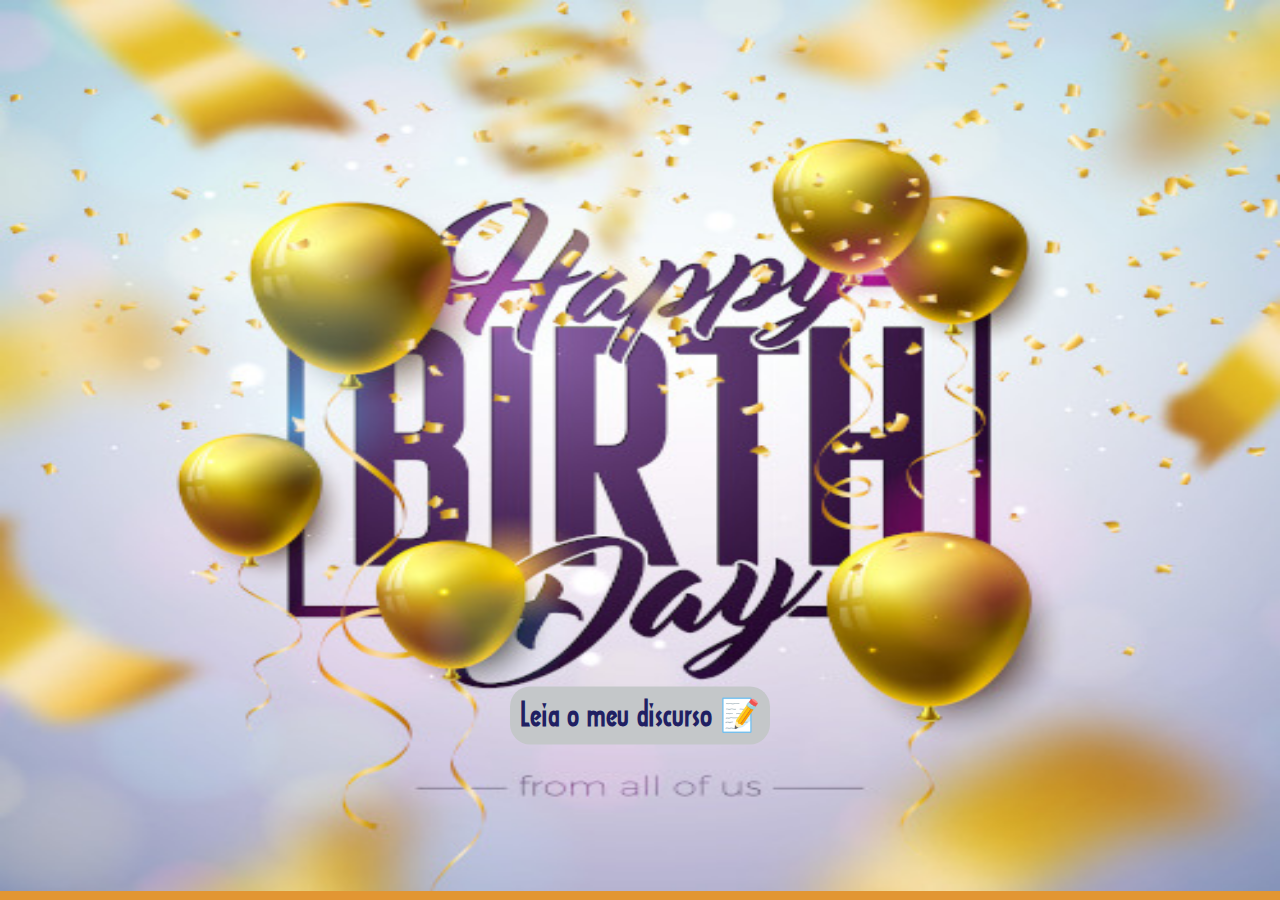
==== index.html @ f0b95172 "Initial commit" ====
<!DOCTYPE html>
<html lang="pt-ao">
<head>
    <meta charset="UTF-8">
    <meta http-equiv="X-UA-Compatible" content="IE=edge">
    <meta name="viewport" content="width=device-width, initial-scale=1.0">
    <title>Para minha BEST</title>
    <style>
        @font-face {
            font-family: "parati";
            src: url(fontes/ARCHITRN.TTF);
        }
        body {
            background-color: rgb(226, 150, 51);
            height: 97vh;
            background-image: url(img/hbd-500.jpg);
            background-size: 100% 100%;
            background-repeat: no-repeat;
            padding: 1px;
            position: relative;
        }
        
        #conteudo { 
            position: absolute; 
            bottom: 22%;
            right: 50%;
            transform: translate(50%, 70%);
        }
        
        p {
            padding: 10px;
            border-radius: 20px;
            font-family: "parati";   
            font-size: 2em;
            font-weight: 800;
            background-color: rgb(196, 199, 201);
            text-align: center;
            transition: 1500ms;
        } 

        
        p:hover {
            background-color: rgb(32, 32, 99);
        }  

        a {
            text-decoration: none;
            color: rgb(32, 32, 99); 
            transition: 500ms;
        }

        a:hover {
            color: rgb(206, 186, 6);
        }
    </style>
</head>
<body>
    <section id="conteudo">
        <p><a href="discurso.html">Leia o meu discurso &#x1f4dd</a></p>
    </section>
</body>
</html>
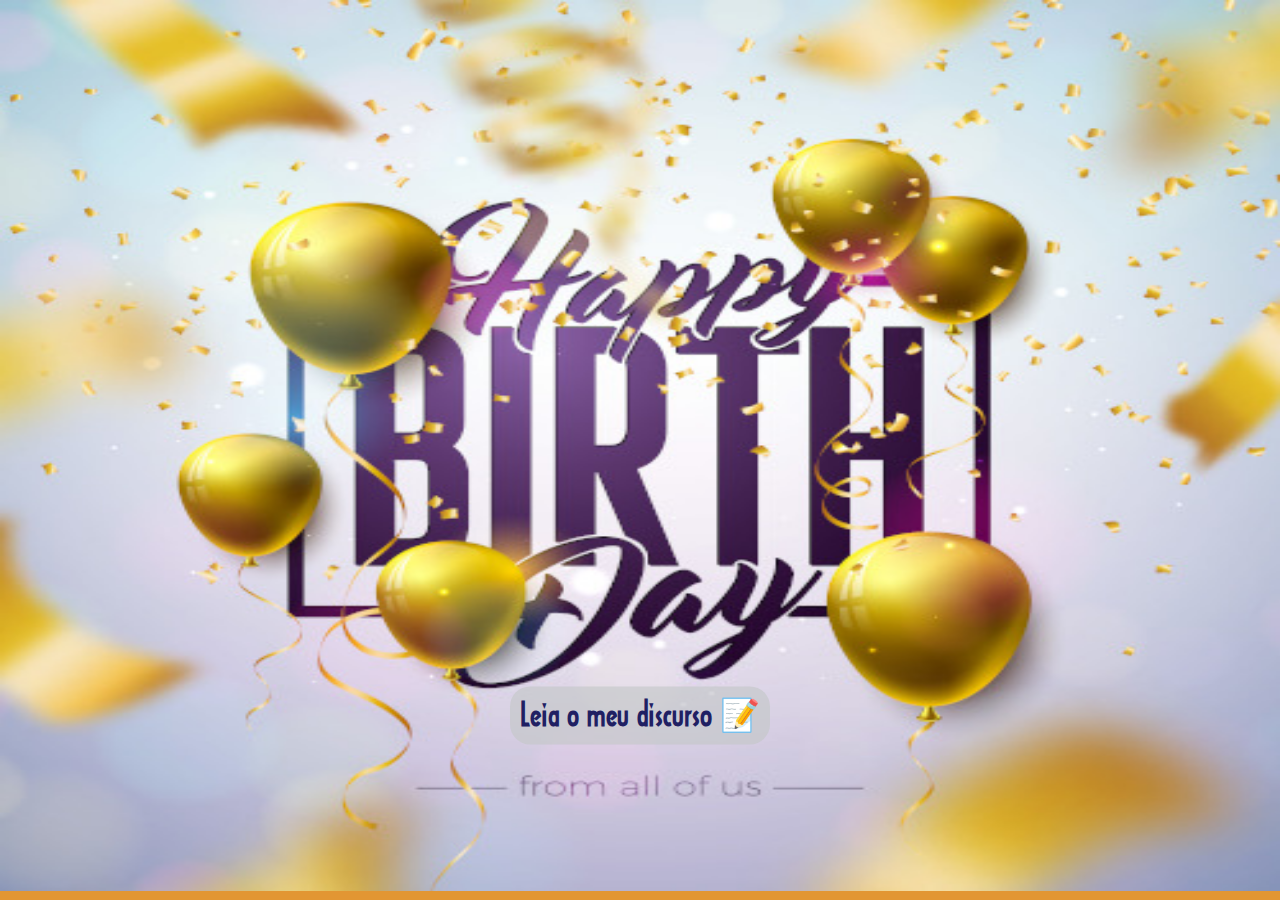
==== commit a7bd1390: "Para ti" ====
--- a/index.html
+++ b/index.html
@@ -18,27 +18,64 @@
             background-repeat: no-repeat;
             padding: 1px;
             position: relative;
+            animation: muda 12s ease-in-out 0s infinite alternate-reverse none;
         }
         
+        @keyframes muda {
+            100% {
+                background-image: url(img/hbd-500.jpg);
+            }
+            50% {
+                background-image: url(img/hbd-500-2.jpg);
+            }
+            0% {
+                background-image: url(img/hbd-500-3.jpg);
+            }
+        }
+
         #conteudo { 
             position: absolute; 
             bottom: 22%;
             right: 50%;
             transform: translate(50%, 70%);
+            animation: movimenta 12s ease 0s infinite alternate-reverse none;
         }
         
+        @keyframes movimenta {
+            100% {
+                transform: translate(50%, 70%);
+            }
+            50% {
+                transform: translate(50%, 50%);
+            }
+            0% {
+                transform: translate(0%, 100%);
+            }
+        }
+
         p {
             padding: 10px;
             border-radius: 20px;
             font-family: "parati";   
             font-size: 2em;
             font-weight: 800;
-            background-color: rgb(196, 199, 201);
+            background-color: rgba(196, 199, 201, 0.664);
             text-align: center;
-            transition: 1500ms;
+            transition: 1s ease-in-out 0s;
+            animation: movimenta2 12s ease 0s infinite alternate-reverse none;
         } 
 
-        
+        @keyframes movimenta2 {
+            100% {
+                background-color: rgba(196, 199, 201, 0.664);
+            }
+            50% {
+                background-color: rgba(250, 240, 153, 0.733);
+            }
+            0% {
+                background-color: rgba(40, 33, 78, 0.349);
+            }
+        }
         p:hover {
             background-color: rgb(32, 32, 99);
         }  
@@ -52,11 +89,17 @@
         a:hover {
             color: rgb(206, 186, 6);
         }
+        @media (max-width: 500px) {
+        p {
+            font-size: 1em;
+        }
+    }
     </style>
 </head>
 <body>
     <section id="conteudo">
         <p><a href="discurso.html">Leia o meu discurso &#x1f4dd</a></p>
     </section>
+    <audio src="audio/parabens_pra_voce_mp3_85725.mp3" preload="auto" autoplay>Audio não suportado, lamento</audio>
 </body>
 </html>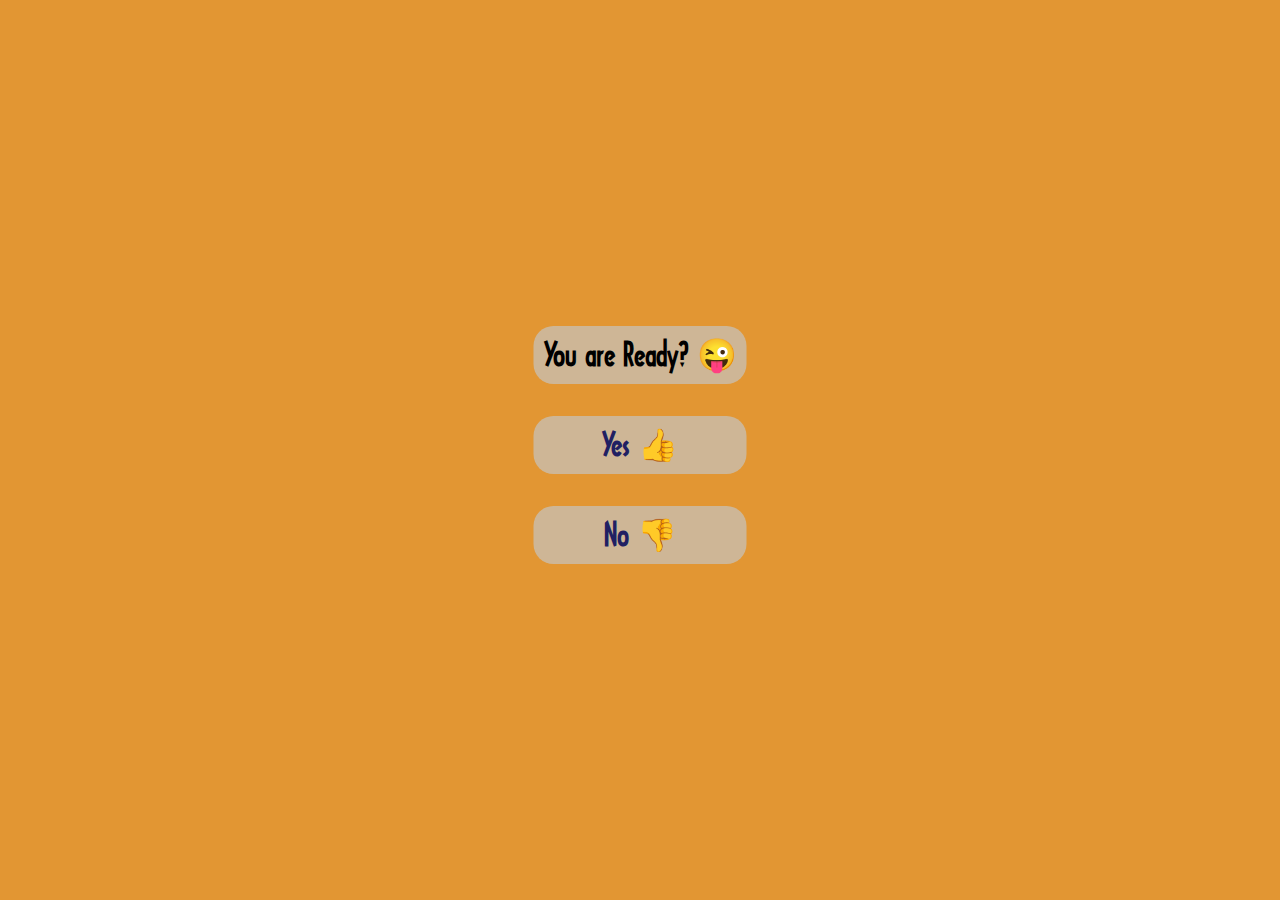
==== commit 07094f9f: "Ultimo retoque" ====
--- a/index.html
+++ b/index.html
@@ -4,7 +4,7 @@
     <meta charset="UTF-8">
     <meta http-equiv="X-UA-Compatible" content="IE=edge">
     <meta name="viewport" content="width=device-width, initial-scale=1.0">
-    <title>Para minha BEST</title>
+    <title>Começando a festa</title>
     <style>
         @font-face {
             font-family: "parati";
@@ -13,46 +13,14 @@
         body {
             background-color: rgb(226, 150, 51);
             height: 97vh;
-            background-image: url(img/hbd-500.jpg);
-            background-size: 100% 100%;
-            background-repeat: no-repeat;
-            padding: 1px;
             position: relative;
-            animation: muda 12s ease-in-out 0s infinite alternate-reverse none;
         }
-        
-        @keyframes muda {
-            100% {
-                background-image: url(img/hbd-500.jpg);
-            }
-            50% {
-                background-image: url(img/hbd-500-2.jpg);
-            }
-            0% {
-                background-image: url(img/hbd-500-3.jpg);
-            }
-        }
-
         #conteudo { 
             position: absolute; 
-            bottom: 22%;
+            bottom: 50%;
             right: 50%;
-            transform: translate(50%, 70%);
-            animation: movimenta 12s ease 0s infinite alternate-reverse none;
+            transform: translate(50%, 50%);
         }
-        
-        @keyframes movimenta {
-            100% {
-                transform: translate(50%, 70%);
-            }
-            50% {
-                transform: translate(50%, 50%);
-            }
-            0% {
-                transform: translate(0%, 100%);
-            }
-        }
-
         p {
             padding: 10px;
             border-radius: 20px;
@@ -62,44 +30,25 @@
             background-color: rgba(196, 199, 201, 0.664);
             text-align: center;
             transition: 1s ease-in-out 0s;
-            animation: movimenta2 12s ease 0s infinite alternate-reverse none;
-        } 
-
-        @keyframes movimenta2 {
-            100% {
-                background-color: rgba(196, 199, 201, 0.664);
-            }
-            50% {
-                background-color: rgba(250, 240, 153, 0.733);
-            }
-            0% {
-                background-color: rgba(40, 33, 78, 0.349);
-            }
-        }
-        p:hover {
-            background-color: rgb(32, 32, 99);
         }  
-
         a {
             text-decoration: none;
             color: rgb(32, 32, 99); 
             transition: 500ms;
         }
-
         a:hover {
-            color: rgb(206, 186, 6);
+            color: green;
         }
-        @media (max-width: 500px) {
-        p {
-            font-size: 1em;
+        section #nada:hover {
+            color: Red;
         }
-    }
     </style>
 </head>
 <body>
     <section id="conteudo">
-        <p><a href="discurso.html">Leia o meu discurso &#x1f4dd</a></p>
+        <p>You are Ready? &#x1f61c</p>
+        <p><a href="bem-vinda.html">Yes &#x1f44d</a></p>
+        <p><a href="insatisfeito.html" id="nada">No &#x1f44e</a></p>
     </section>
-    <audio src="audio/parabens_pra_voce_mp3_85725.mp3" preload="auto" autoplay>Audio não suportado, lamento</audio>
 </body>
 </html>